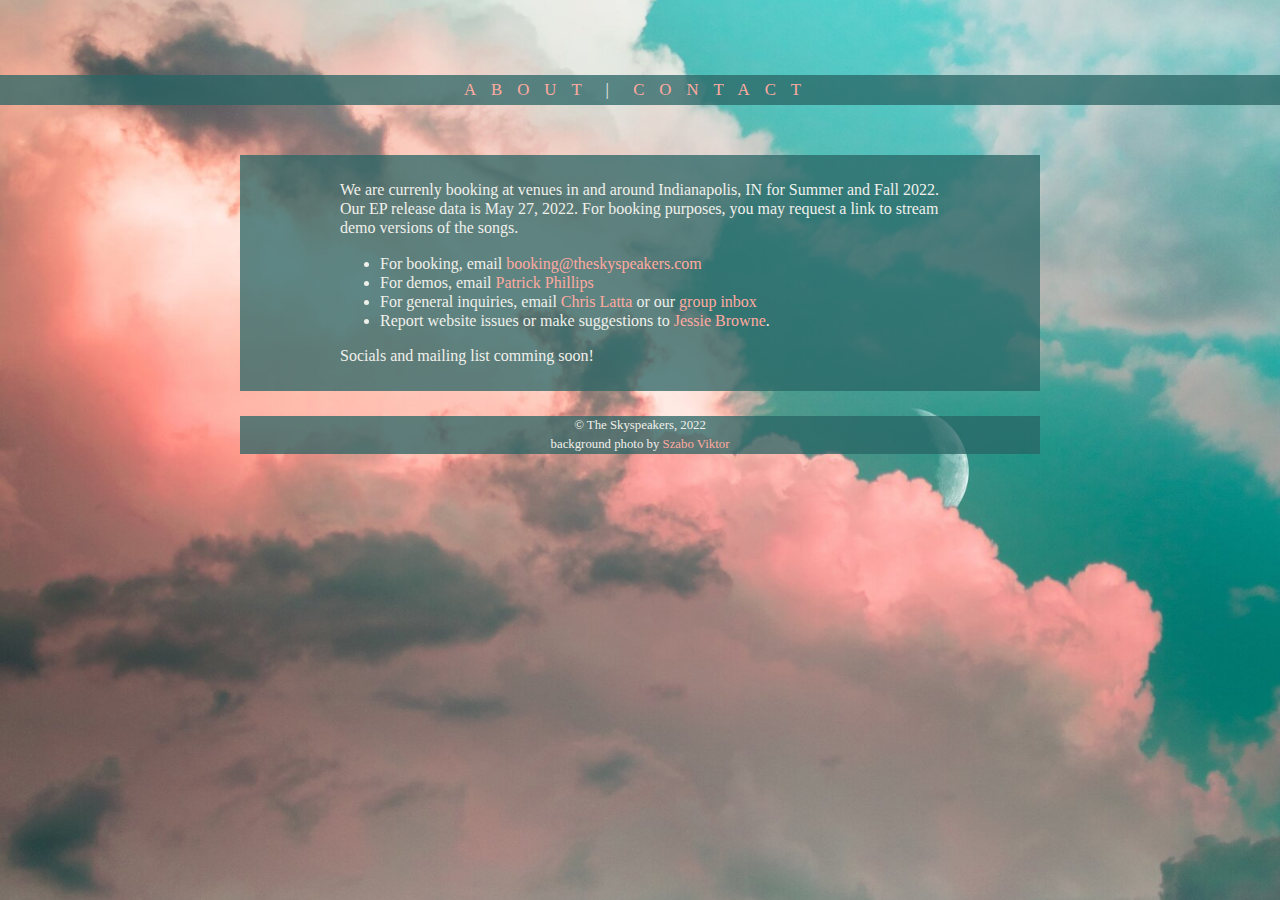
==== contact.html @ aae8a8f8 "publishing initial pages" ====
<head>
<link rel="stylesheet" href="clouds.css">
	<title>The Skyspeakers</title>
</head>
<body>

<div class="nav">
  <a href="index.html">about</a> | 
  
  <a href="contact.html">Contact</a>
</div>

<div class="blurb">
We are currenly booking at venues in and around Indianapolis, IN for Summer and Fall 2022. 
Our EP release data is May 27, 2022. For booking purposes, you may request a link to stream demo versions of the songs.</td>
<ul>
<li> For booking, email <a href = "mailto:booking@theskyspeakers.com">booking@theskyspeakers.com</a>
<li> For demos, email <a href = "mailto:pataphil@gmail.com">Patrick Phillips</a>
<li> For general inquiries, email <a href = "mailto:chris@theskyspeakers.com">Chris Latta</a> or our
				     <a href = "mailto:theskyspeakers@googlegroups.com">group inbox</a>
<li> Report website issues or make suggestions to <a href = "mailto:jessie@theskyspeakers.com">Jessie Browne</a>.
</ul>
Socials and mailing list comming soon!
</div> 

<div class="footer">&#169 The Skyspeakers, 2022
<br>background photo by <a href="https://unsplash.com/@vmxhu">Szabo Viktor</a>
</div>
</body>
</html>
---- clouds.css ----
body {
	  background-color: rgb(0, 200, 200);
	  background-image: url("graphics/szabo-viktor-unsplash-resized.jpg");
	  background-position: center;
	  background-attachment: fixed;
	  background-repeat: no-repeat;
	  background-size: cover;
	  font-family: Garamond, serif;
	  color: rgb(240, 240, 235); 
	  margin: 0;
	}
	a:link {
	  color: rgb(255, 170, 160);
	  text-decoration: none;
	}
	a:visited {
	  color: rgb(140, 190, 190);
	  text-decoration: none;
	}
	a:hover {
	  color: rgb(240, 240, 235);
	  	  text-decoration: underline overline;
	}
	a:active {
	  color: rgb(190, 210, 230);
	  text-decoration: strike-through;
	}

	div.nav {
	  background-color: rgba(40, 100, 100, 0.75); 
	  margin: 75px 0px 50px 0px; 
	  padding: 5px;
	  color: rgb (240, 240, 235); 
	  text-align: center;
	  text-transform: uppercase;
	  font-size: 1.05em;
	  letter-spacing: 15px;
	  word-spacing: -10px;
	}
	table {
	  background-color: rgba(40, 100, 100, 0.85);
	  border-collapse: collapse;
	  border: none;
	  width: 800px;
	  margin: auto;
	}
	th, tr, td {
	  padding: 25px;
	}
	th {
	  text-transform: capitalize;
	  font-size: 1.5em;
	  font-family: "Garamond", serif;
	  color: rgb(240, 240, 235); 
	  padding-bottom: 0px;
	}
	tr, td {
	  font-size: 0.90;
	  font-family: "Garamond", serif;
	  line-height: 1.5;
	}
	div.blurb {
	  width: 600px;
	  margin: auto;
	  padding-right: 100px;
	  padding-left: 100px;
	  padding-top: 25px;
	  padding-bottom: 25px;
	  margin-top: 25px;
	  background-color: rgba(40, 100, 100, 0.75);
	  text-align: left;
	  font-family: Garamond, Georgia, serif;
	  font-size: 1.0em;
	  color: rgb(240, 240, 235);
	  line-height: 1.2;
	}
	div.footer {
	  width: 800px;
	  margin: auto;
	  margin-top: 25px;
	  background-color: rgba(40, 100, 100, 0.75);
	  text-align: center;
	  font-family: Garamond, Georgia, serif;
	  font-size: 0.80em;
	  color: rgb(240, 240, 235);
	  line-height: 1.5;
	}
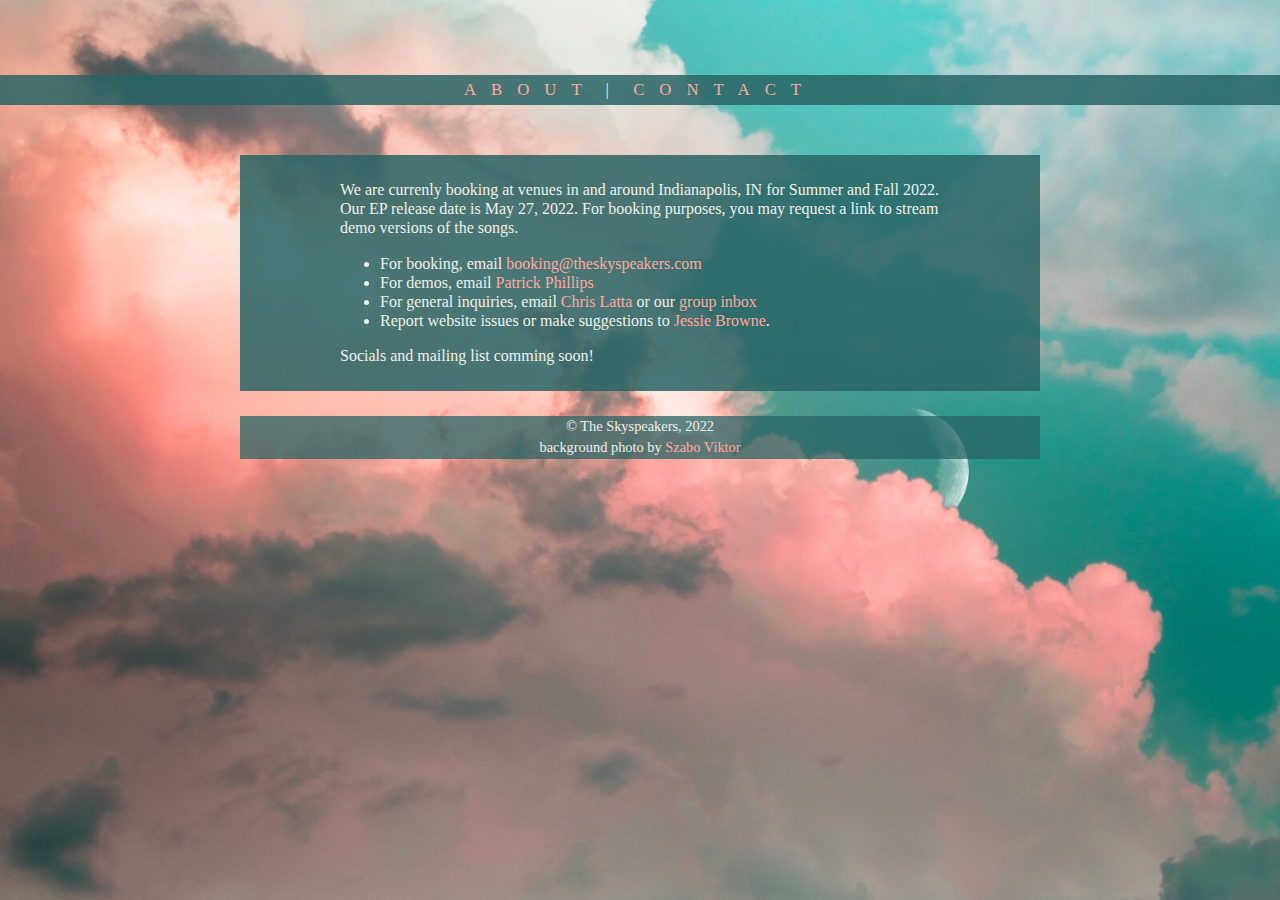
==== commit 6342f214: "typo correction" ====
--- a/contact.html
+++ b/contact.html
@@ -12,7 +12,7 @@
 
 <div class="blurb">
 We are currenly booking at venues in and around Indianapolis, IN for Summer and Fall 2022. 
-Our EP release data is May 27, 2022. For booking purposes, you may request a link to stream demo versions of the songs.</td>
+Our EP release date is May 27, 2022. For booking purposes, you may request a link to stream demo versions of the songs.</td>
 <ul>
 <li> For booking, email <a href = "mailto:booking@theskyspeakers.com">booking@theskyspeakers.com</a>
 <li> For demos, email <a href = "mailto:pataphil@gmail.com">Patrick Phillips</a>
@@ -27,4 +27,4 @@
 <br>background photo by <a href="https://unsplash.com/@vmxhu">Szabo Viktor</a>
 </div>
 </body>
-</html>+</html>
--- a/clouds.css
+++ b/clouds.css
@@ -25,63 +25,50 @@
 	  color: rgb(190, 210, 230);
 	  text-decoration: strike-through;
 	}
-
+	img {
+	  display: block;
+	  margin-left: auto;
+	  margin-right: auto;
+	}
+	div {
+	  background-color: rgba(40, 100, 100, 0.85); 
+	  color: rgb (240, 240, 235); 
+	  font-family: Garamond, Georgia, serif;
+	}
 	div.nav {
-	  background-color: rgba(40, 100, 100, 0.75); 
 	  margin: 75px 0px 50px 0px; 
 	  padding: 5px;
-	  color: rgb (240, 240, 235); 
 	  text-align: center;
 	  text-transform: uppercase;
 	  font-size: 1.05em;
 	  letter-spacing: 15px;
 	  word-spacing: -10px;
 	}
-	table {
-	  background-color: rgba(40, 100, 100, 0.85);
-	  border-collapse: collapse;
-	  border: none;
-	  width: 800px;
-	  margin: auto;
-	}
-	th, tr, td {
-	  padding: 25px;
-	}
-	th {
-	  text-transform: capitalize;
-	  font-size: 1.5em;
-	  font-family: "Garamond", serif;
-	  color: rgb(240, 240, 235); 
-	  padding-bottom: 0px;
-	}
-	tr, td {
-	  font-size: 0.90;
-	  font-family: "Garamond", serif;
-	  line-height: 1.5;
+	div.feat {
+	  width: 700px; 
+	  margin: auto; 	
+	  padding: 25px 50px 25px 50px; 
+	  font-size: 1.2em; 
+	  line-height: 1.2; 
 	}
 	div.blurb {
 	  width: 600px;
 	  margin: auto;
-	  padding-right: 100px;
-	  padding-left: 100px;
-	  padding-top: 25px;
-	  padding-bottom: 25px;
+	  padding: 25px 100px 25px 100px;
 	  margin-top: 25px;
-	  background-color: rgba(40, 100, 100, 0.75);
 	  text-align: left;
-	  font-family: Garamond, Georgia, serif;
 	  font-size: 1.0em;
-	  color: rgb(240, 240, 235);
 	  line-height: 1.2;
 	}
 	div.footer {
 	  width: 800px;
 	  margin: auto;
 	  margin-top: 25px;
+	  margin-bottom: 25px;
 	  background-color: rgba(40, 100, 100, 0.75);
 	  text-align: center;
 	  font-family: Garamond, Georgia, serif;
-	  font-size: 0.80em;
+	  font-size: 0.90em;
 	  color: rgb(240, 240, 235);
 	  line-height: 1.5;
 	}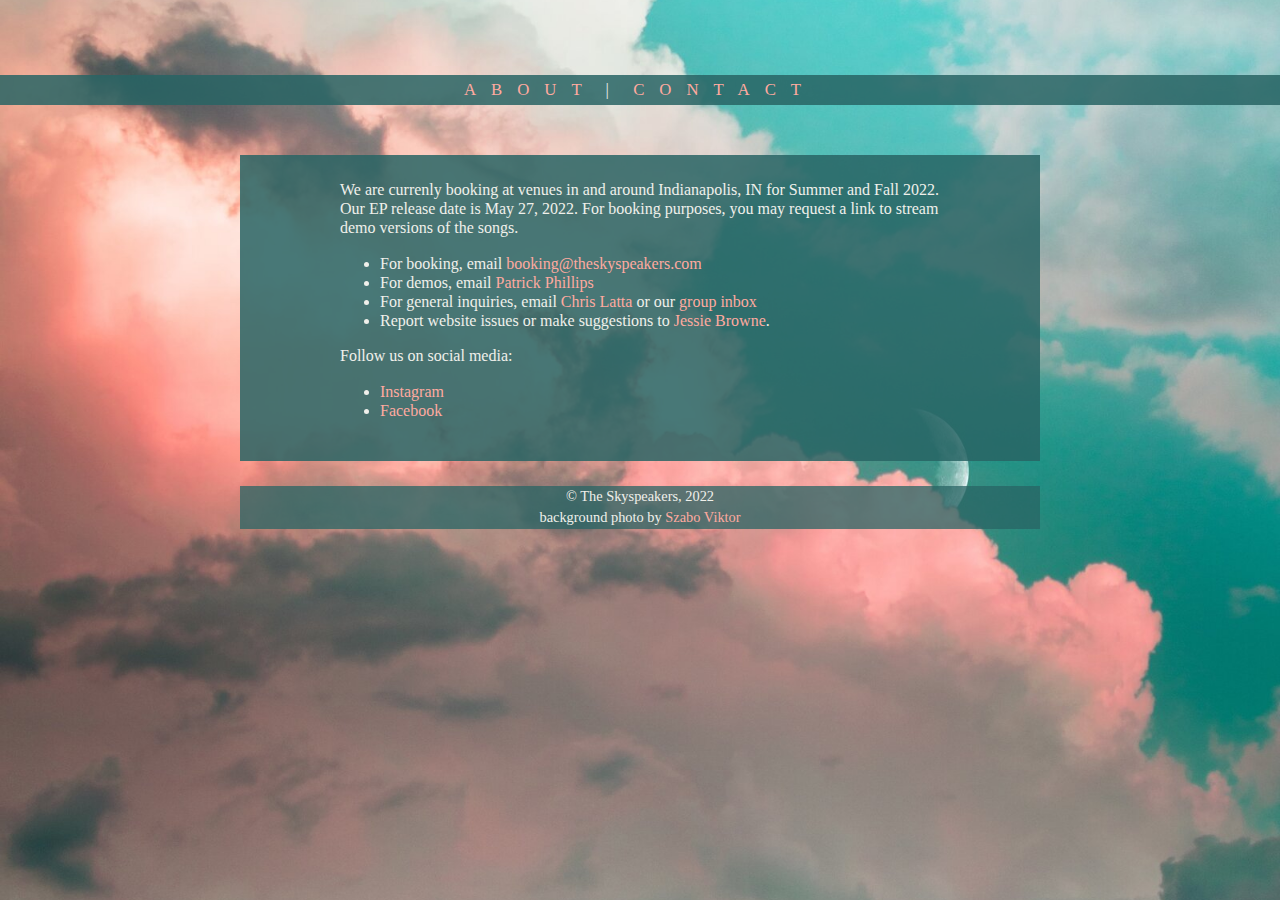
==== commit 0f008c5e: "Added links to social" ====
--- a/contact.html
+++ b/contact.html
@@ -20,11 +20,15 @@
 				     <a href = "mailto:theskyspeakers@googlegroups.com">group inbox</a>
 <li> Report website issues or make suggestions to <a href = "mailto:jessie@theskyspeakers.com">Jessie Browne</a>.
 </ul>
-Socials and mailing list comming soon!
+Follow us on social media:
+<ul>
+<li><a href="https://instagram.com/theskyspeakers">Instagram</a>
+<li><a href="https://facebook.com/theskyspeakers">Facebook</a>
+</ul>
 </div> 
 
 <div class="footer">&#169 The Skyspeakers, 2022
 <br>background photo by <a href="https://unsplash.com/@vmxhu">Szabo Viktor</a>
 </div>
 </body>
-</html>
+</html>--- a/clouds.css
+++ b/clouds.css
@@ -25,10 +25,24 @@
 	  color: rgb(190, 210, 230);
 	  text-decoration: strike-through;
 	}
-	img {
+	img.body {
 	  display: block;
 	  margin-left: auto;
 	  margin-right: auto;
+	}
+	img.tile1 {
+	  position: fixed; 
+	  top: 0px; 
+	  right: 0px; 
+	  width: 48px;
+	  height: 48px;
+	}
+	img.tile2 {
+	  position: fixed; 
+	  top: 0px; 
+	  right: 48px; 
+	  width: 48px;
+	  height: 48px;
 	}
 	div {
 	  background-color: rgba(40, 100, 100, 0.85); 
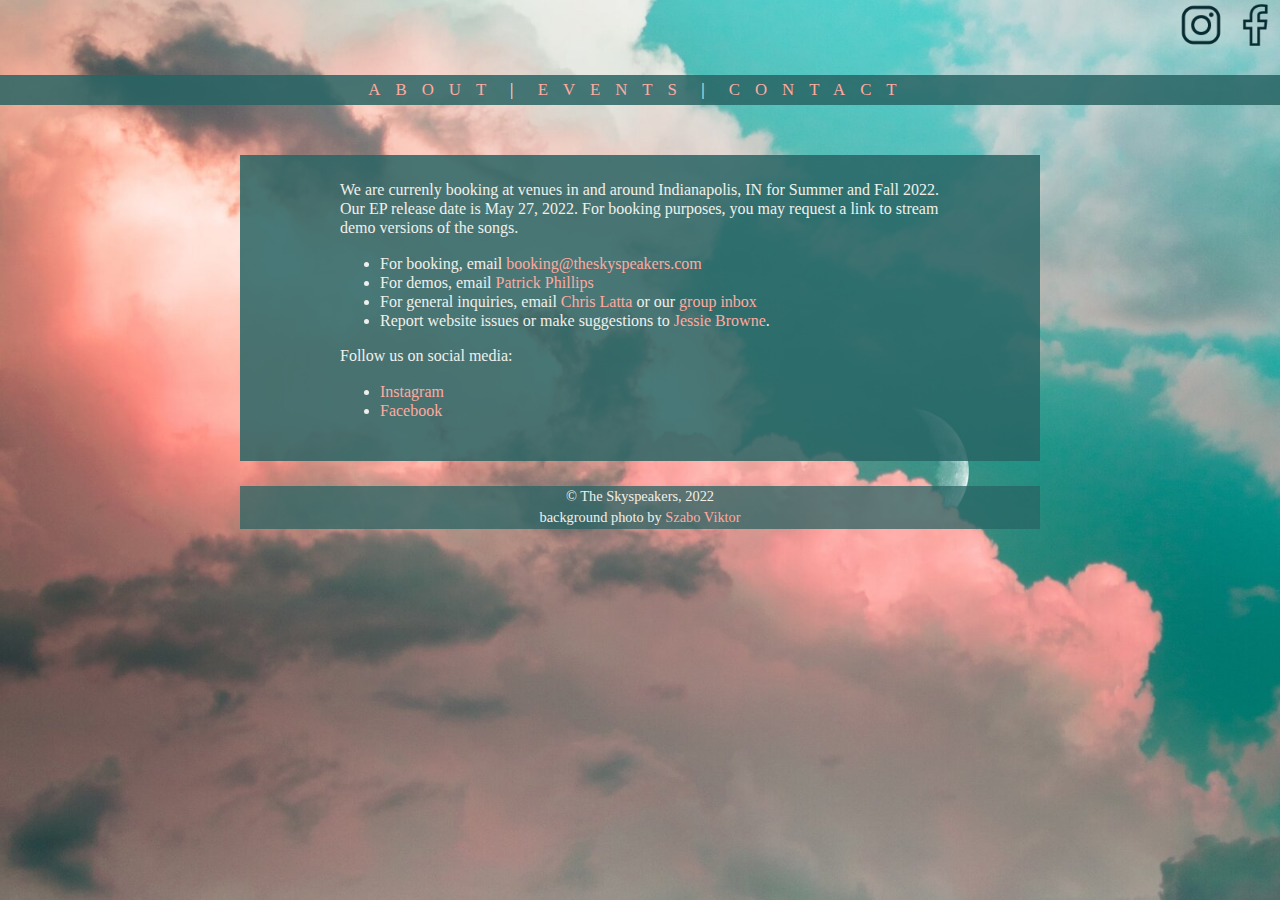
==== commit 4515c28c: "update nav and soc" ====
--- a/contact.html
+++ b/contact.html
@@ -4,10 +4,15 @@
 </head>
 <body>
 
+<div class="soc">
+  <a href="http://instagram.com/theskyspeakers"><img src="graphics/IG.png" class="tile"></a>
+  <a href="http://facebook.com/theskyspeakers"><img src="graphics/FB.png" class="tile"></a>
+</div> 
+
 <div class="nav">
   <a href="index.html">about</a> | 
-  
-  <a href="contact.html">Contact</a>
+  <a href="events.html">events</a> |   
+  <a href="contact.html">contact</a>
 </div>
 
 <div class="blurb">
@@ -31,4 +36,4 @@
 <br>background photo by <a href="https://unsplash.com/@vmxhu">Szabo Viktor</a>
 </div>
 </body>
-</html>+</html>
--- a/clouds.css
+++ b/clouds.css
@@ -30,24 +30,20 @@
 	  margin-left: auto;
 	  margin-right: auto;
 	}
-	img.tile1 {
-	  position: fixed; 
-	  top: 0px; 
-	  right: 0px; 
-	  width: 48px;
-	  height: 48px;
-	}
-	img.tile2 {
-	  position: fixed; 
-	  top: 0px; 
-	  right: 48px; 
-	  width: 48px;
-	  height: 48px;
+	img.tile {
+	  max-width: 50px;
+	  max-height: 50px;
 	}
 	div {
 	  background-color: rgba(40, 100, 100, 0.85); 
 	  color: rgb (240, 240, 235); 
 	  font-family: Garamond, Georgia, serif;
+	}
+	div.soc {
+	  background-color: transparent; 
+	  position: fixed; 
+	  right: 0px; 
+	  top: 0px; 
 	}
 	div.nav {
 	  margin: 75px 0px 50px 0px; 
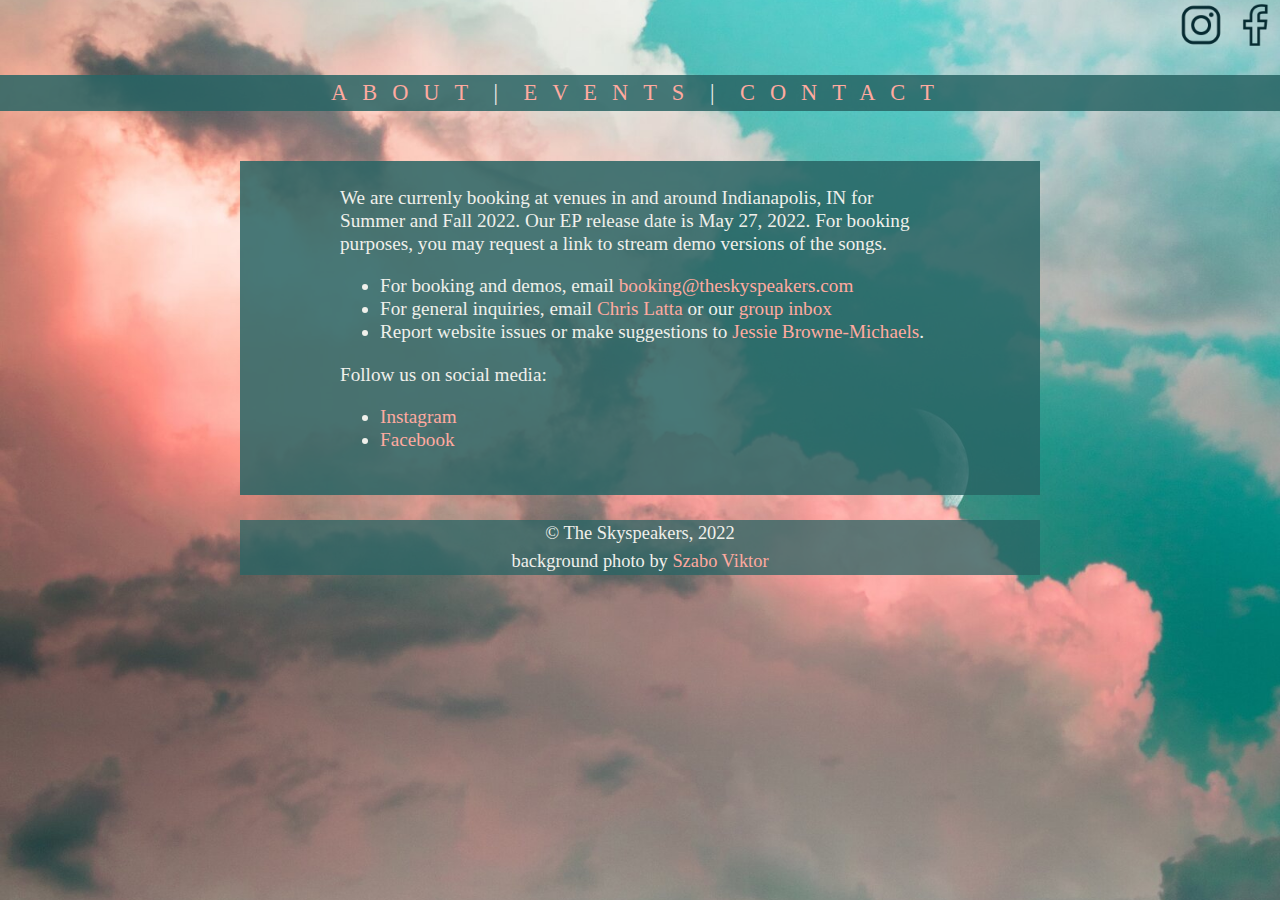
==== commit 051f1fea: "Update contact.html" ====
--- a/contact.html
+++ b/contact.html
@@ -19,11 +19,10 @@
 We are currenly booking at venues in and around Indianapolis, IN for Summer and Fall 2022. 
 Our EP release date is May 27, 2022. For booking purposes, you may request a link to stream demo versions of the songs.</td>
 <ul>
-<li> For booking, email <a href = "mailto:booking@theskyspeakers.com">booking@theskyspeakers.com</a>
-<li> For demos, email <a href = "mailto:pataphil@gmail.com">Patrick Phillips</a>
+<li> For booking and demos, email <a href = "mailto:booking@theskyspeakers.com">booking@theskyspeakers.com</a>
 <li> For general inquiries, email <a href = "mailto:chris@theskyspeakers.com">Chris Latta</a> or our
 				     <a href = "mailto:theskyspeakers@googlegroups.com">group inbox</a>
-<li> Report website issues or make suggestions to <a href = "mailto:jessie@theskyspeakers.com">Jessie Browne</a>.
+<li> Report website issues or make suggestions to <a href = "mailto:jessie@theskyspeakers.com">Jessie Browne-Michaels</a>.
 </ul>
 Follow us on social media:
 <ul>
--- a/clouds.css
+++ b/clouds.css
@@ -50,15 +50,40 @@
 	  padding: 5px;
 	  text-align: center;
 	  text-transform: uppercase;
-	  font-size: 1.05em;
+	  font-size: 1.4em;
 	  letter-spacing: 15px;
 	  word-spacing: -10px;
+	}
+	table, tr {
+	  border-collapse: collapse;
+	  border: 3px solid #2a2d2b; 
+	}
+	table {
+	  width: 700px;
+	  margin: auto;
+	}
+	th {
+	  background-color: #788272; 
+	  color: #2a2d2b; 
+	  padding: 12px;
+	  text-transform: capitalize;
+	  text-align: left; 
+	  font-size: 1.35em;
+	  letter-spacing: 10px;
+	  word-spacing: 10px;
+	}
+	td:hover {
+	  border: 3px solid #78827d
+	}
+	td {
+	  padding: 12px 12px 12px 17px; ;
+	  font-size: 1.3em; 
 	}
 	div.feat {
 	  width: 700px; 
 	  margin: auto; 	
 	  padding: 25px 50px 25px 50px; 
-	  font-size: 1.2em; 
+	  font-size: 1.3em; 
 	  line-height: 1.2; 
 	}
 	div.blurb {
@@ -67,7 +92,7 @@
 	  padding: 25px 100px 25px 100px;
 	  margin-top: 25px;
 	  text-align: left;
-	  font-size: 1.0em;
+	  font-size: 1.2em;
 	  line-height: 1.2;
 	}
 	div.footer {
@@ -78,7 +103,7 @@
 	  background-color: rgba(40, 100, 100, 0.75);
 	  text-align: center;
 	  font-family: Garamond, Georgia, serif;
-	  font-size: 0.90em;
+	  font-size: 1.15em;
 	  color: rgb(240, 240, 235);
 	  line-height: 1.5;
-	}+	}
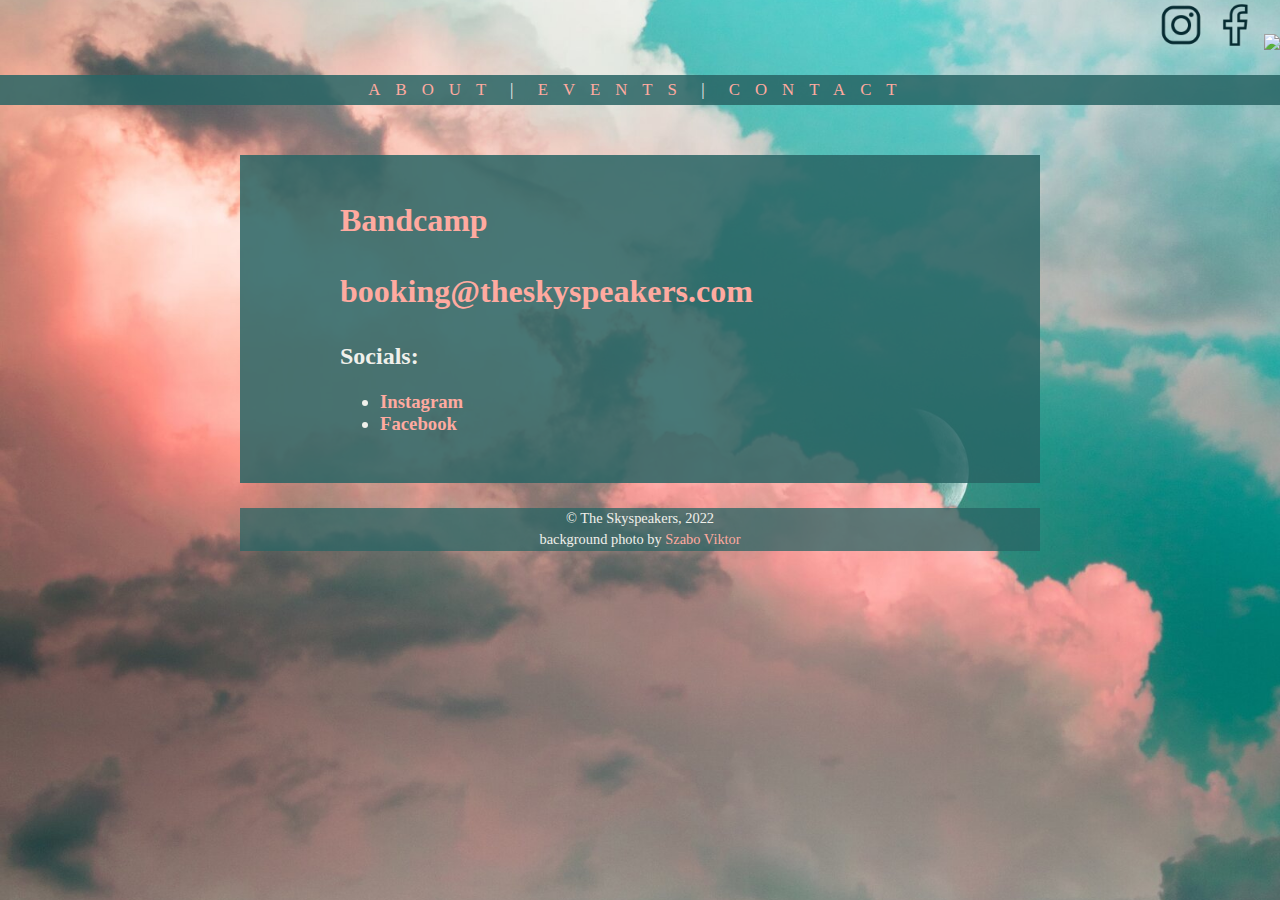
==== commit 49f75bfe: "after our first Healer show" ====
--- a/contact.html
+++ b/contact.html
@@ -7,6 +7,7 @@
 <div class="soc">
   <a href="http://instagram.com/theskyspeakers"><img src="graphics/IG.png" class="tile"></a>
   <a href="http://facebook.com/theskyspeakers"><img src="graphics/FB.png" class="tile"></a>
+  <a href="http://theskyspeakers.bandcamp.com"><img src="graphics/BC.png" class="tile"></a>
 </div> 
 
 <div class="nav">
@@ -14,20 +15,14 @@
   <a href="events.html">events</a> |   
   <a href="contact.html">contact</a>
 </div>
+<div class="blurb">
+<h1><a href = "http://theskyspeakers.bandcamp.com" target = "_new">Bandcamp</a>
+<p><a href = "mailto:booking@theskyspeakers.com">booking@theskyspeakers.com</a> </h1>
 
-<div class="blurb">
-We are currenly booking at venues in and around Indianapolis, IN for Summer and Fall 2022. 
-Our EP release date is May 27, 2022. For booking purposes, you may request a link to stream demo versions of the songs.</td>
+<h2>Socials:</h2>
 <ul>
-<li> For booking and demos, email <a href = "mailto:booking@theskyspeakers.com">booking@theskyspeakers.com</a>
-<li> For general inquiries, email <a href = "mailto:chris@theskyspeakers.com">Chris Latta</a> or our
-				     <a href = "mailto:theskyspeakers@googlegroups.com">group inbox</a>
-<li> Report website issues or make suggestions to <a href = "mailto:jessie@theskyspeakers.com">Jessie Browne-Michaels</a>.
-</ul>
-Follow us on social media:
-<ul>
-<li><a href="https://instagram.com/theskyspeakers">Instagram</a>
-<li><a href="https://facebook.com/theskyspeakers">Facebook</a>
+<h3><li><a href="https://instagram.com/theskyspeakers" target = "_new">Instagram</a>
+<li><a href="https://facebook.com/theskyspeakers" target = "_new">Facebook</a><h3>
 </ul>
 </div> 
 
@@ -35,4 +30,4 @@
 <br>background photo by <a href="https://unsplash.com/@vmxhu">Szabo Viktor</a>
 </div>
 </body>
-</html>
+</html>--- a/clouds.css
+++ b/clouds.css
@@ -107,3 +107,74 @@
 	  color: rgb(240, 240, 235);
 	  line-height: 1.5;
 	}
+	  background-color: rgba(40, 100, 100, 0.85); 
+	  color: rgb (240, 240, 235); 
+	  font-family: Garamond, Georgia, serif;
+	}
+	div.soc {
+	  background-color: transparent; 
+	  position: fixed; 
+	  right: 0px; 
+	  top: 0px; 
+	}
+	div.nav {
+	  margin: 75px 0px 50px 0px; 
+	  padding: 5px;
+	  text-align: center;
+	  text-transform: uppercase;
+	  font-size: 1.05em;
+	  letter-spacing: 15px;
+	  word-spacing: -10px;
+	}
+	table, tr {
+	  border-collapse: collapse;
+	  border: 3px solid #2a2d2b; 
+	}
+	table {
+	  width: 700px;
+	  margin: auto;
+	}
+	th {
+	  background-color: #788272; 
+	  color: #2a2d2b; 
+	  padding: 12px;
+	  text-transform: capitalize;
+	  text-align: left; 
+	  font-size: 1.2em;
+	  letter-spacing: 10px;
+	  word-spacing: 10px;
+	}
+	td:hover {
+	  border: 3px solid #78827d;
+	}
+	td {
+	  padding: 12px 12px 12px 17px; 
+	}
+	div.feat {
+	  width: 700px; 
+	  margin: auto; 	
+	  padding: 25px 50px 25px 50px; 
+	  font-size: 1.2em; 
+	  line-height: 1.2; 
+	}
+	div.blurb {
+	  width: 600px;
+	  margin: auto;
+	  padding: 25px 100px 25px 100px;
+	  margin-top: 25px;
+	  text-align: left;
+	  font-size: 1.0em;
+	  line-height: 1.2;
+	}
+	div.footer {
+	  width: 800px;
+	  margin: auto;
+	  margin-top: 25px;
+	  margin-bottom: 25px;
+	  background-color: rgba(40, 100, 100, 0.75);
+	  text-align: center;
+	  font-family: Garamond, Georgia, serif;
+	  font-size: 0.90em;
+	  color: rgb(240, 240, 235);
+	  line-height: 1.5;
+	}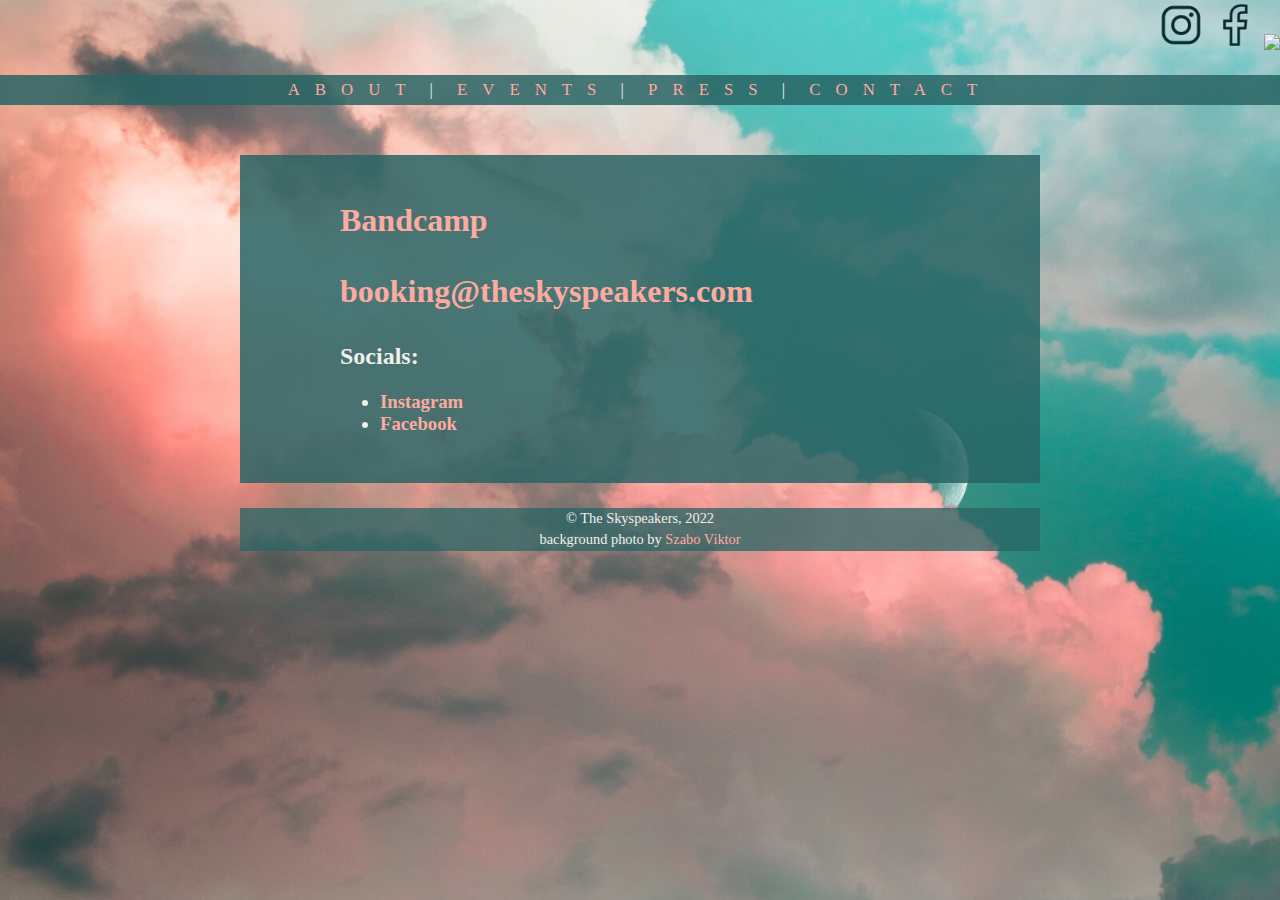
==== commit 7be63c8c: "added press.html" ====
--- a/contact.html
+++ b/contact.html
@@ -13,6 +13,7 @@
 <div class="nav">
   <a href="index.html">about</a> | 
   <a href="events.html">events</a> |   
+  <a href="press.html">press</a> |   
   <a href="contact.html">contact</a>
 </div>
 <div class="blurb">
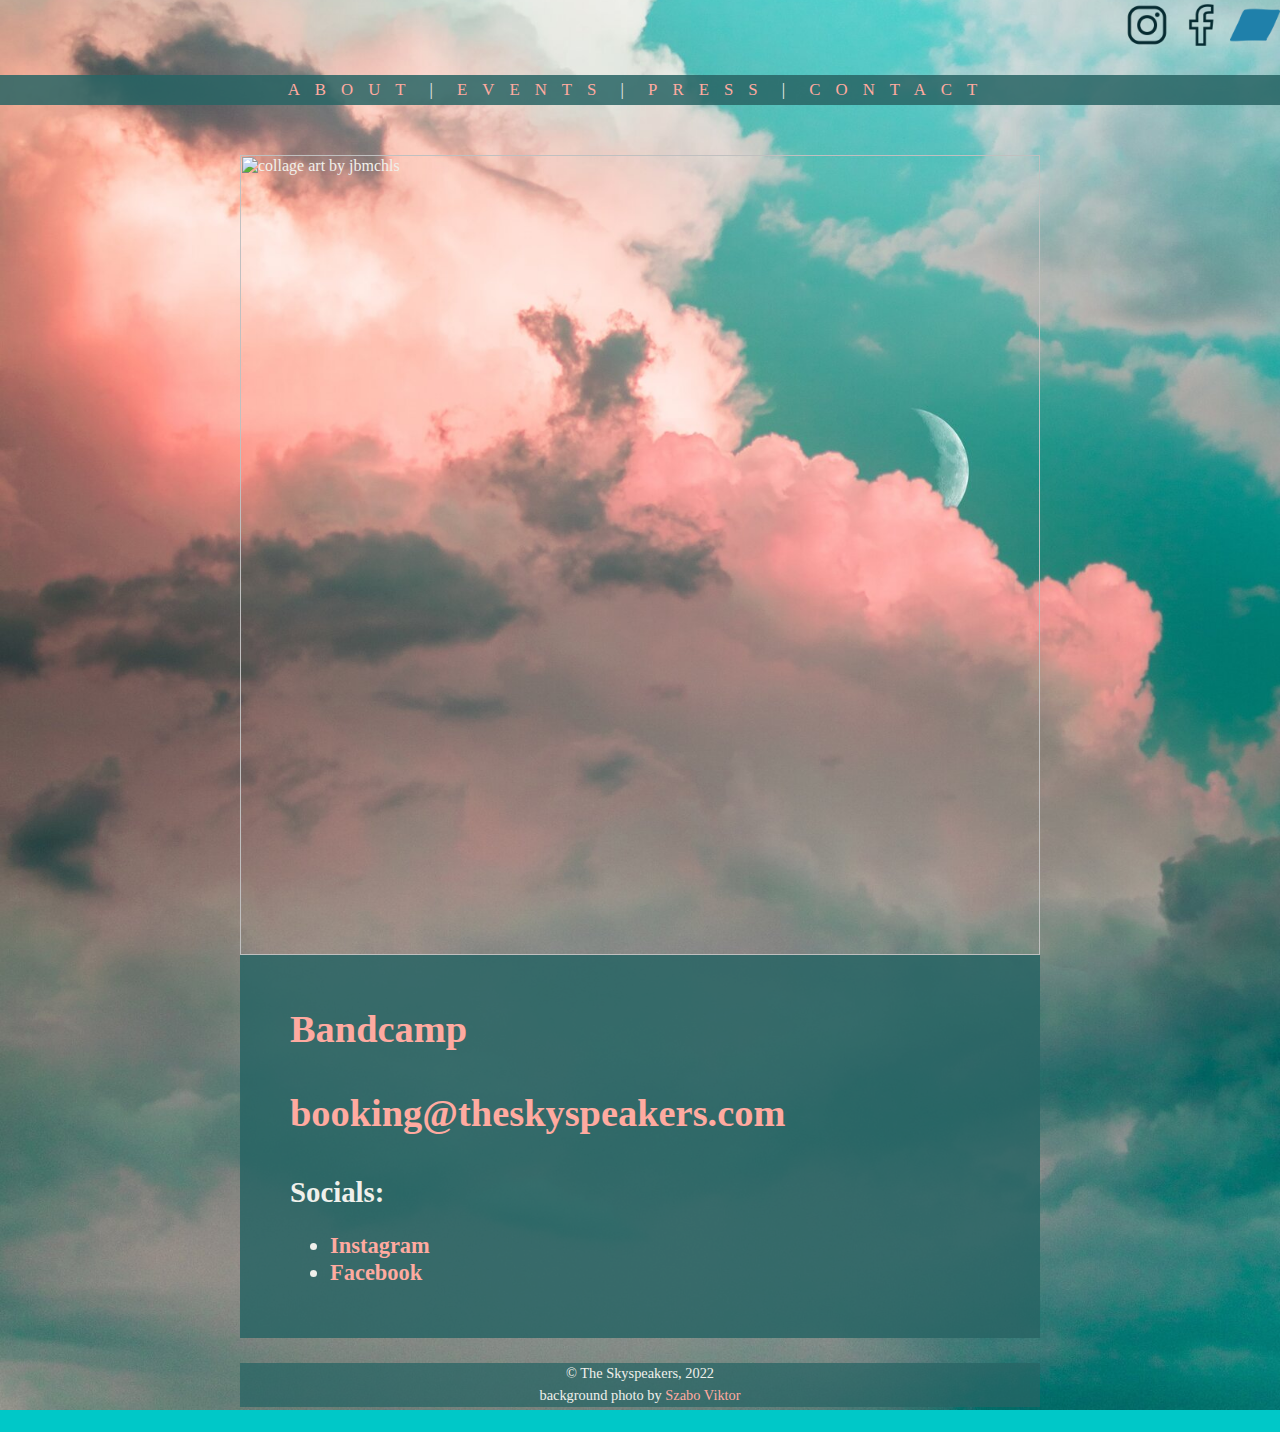
==== commit fdadb8d6: "podcast and 4-11-23 event" ====
--- a/contact.html
+++ b/contact.html
@@ -16,7 +16,8 @@
   <a href="press.html">press</a> |   
   <a href="contact.html">contact</a>
 </div>
-<div class="blurb">
+<img src="graphics/logo_collage.jpg" width="800" alt="collage art by jbmchls" class="body">
+<div class="feat">
 <h1><a href = "http://theskyspeakers.bandcamp.com" target = "_new">Bandcamp</a>
 <p><a href = "mailto:booking@theskyspeakers.com">booking@theskyspeakers.com</a> </h1>
 
